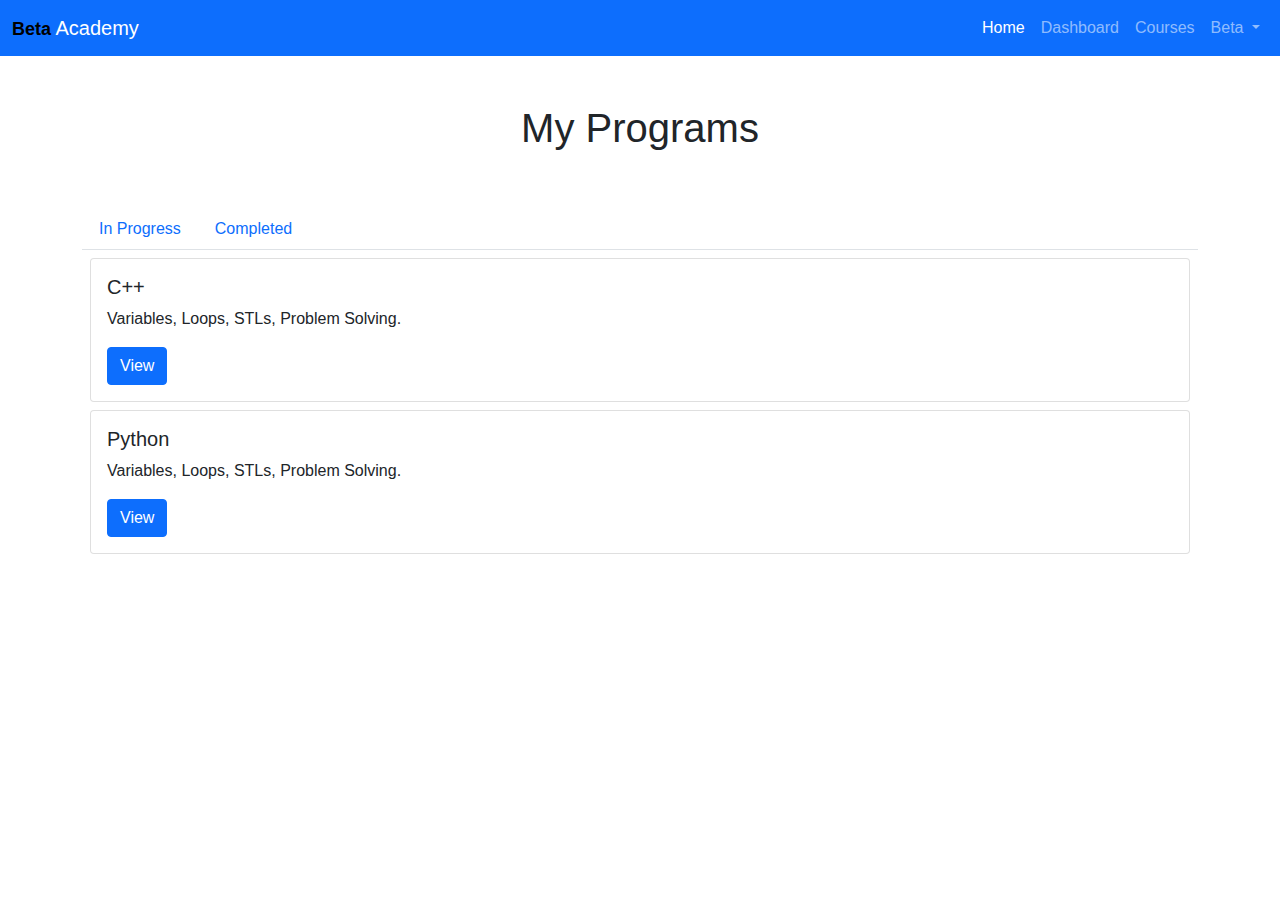
==== Html/dashboard(completed).html @ a9ca974d "dashboard+some adjustment" ====
<!DOCTYPE html>
<html lang="en">
<head>
    <meta charset="UTF-8">
    <meta name="viewport" content="width=device-width, initial-scale=1.0">
    <title>Dashboard</title>
    <link rel="stylesheet" href="../css/bootstrap.css">
    <link rel="stylesheet" href="../css/dashboard.css">

</head>
<body>
    <nav class="navbar navbar-expand-lg navbar-dark bg-primary nav">
  <div class="container-fluid">
    <a class="navbar-brand" href="#"><span>Beta</span> Academy</a>
    <button class="navbar-toggler" type="button" data-bs-toggle="collapse" data-bs-target="#navbarScroll" aria-controls="navbarScroll" aria-expanded="false" aria-label="Toggle navigation">
      <span class="navbar-toggler-icon"></span>
    </button>
    
    <div class="collapse navbar-collapse" id="navbarScroll">
        
      <ul class="navbar-nav  my-2 my-lg-0 navbar-nav-scroll d-flex ms-auto justify-content-between" style="--bs-scroll-height: 100px;">
        
        <li class="nav-item">
          <a class="nav-link active" aria-current="page" href="Home.html">Home</a>
        </li>
        <li class="nav-item">
          <a class="nav-link " aria-current="page" href="dashboard.html">Dashboard</a>
        </li>
        
        <li class="nav-item">
          <a class="nav-link" href="courses.html">Courses</a>
        </li>
        <li class="nav-item dropdown">
          <a class="nav-link dropdown-toggle" href="#" id="navbarScrollingDropdown" role="button" data-bs-toggle="dropdown" aria-expanded="false">
            Beta
          </a>
          <ul class="dropdown-menu" aria-labelledby="navbarScrollingDropdown">
            <li><a class="dropdown-item" href="#">About Us</a></li>
            <li><a class="dropdown-item" href="https://goo.gl/maps/o9r25HqLjoBXxakd7">Location</a></li>
          </ul>
        </li>
      </ul>
    </div>
  </div>
</nav>
<div class="container">
<div class="title"><h1>My Programs</h1></div>
<ul class="nav nav-tabs">
  <li class="nav-item">
    <a class="nav-link " aria-current="page" href="dashboard.html">In Progress</a>
  </li>
  <li class="nav-item">
    <a class="nav-link" href="dashboard(completed).html">Completed</a>
  </li>
</ul>
 
<div class="card">
 
  <div class="card-body">
    <h5 class="card-title">C++</h5>
    <p class="card-text">Variables, Loops, STLs, Problem Solving.</p>
    <a href="#" class="btn btn-primary">View</a>
  </div>
</div>
<div class="card">
 
  <div class="card-body">
    <h5 class="card-title">Python</h5>
    <p class="card-text">Variables, Loops, STLs, Problem Solving.</p>
    <a href="#" class="btn btn-primary">View</a>
  </div>
</div>

</div>

<script src="../js/bootstrap.js"></script>
</body>
</html>
---- css/dashboard.css ----
*{
  font-family: "PolySans", sans-serif;
}
span{
    color: black;
    font-weight: bold;
    font-size: large;
}
.title{
    display: flex;
    justify-content: center;
    margin: 3rem;
}
.card{
    margin: 0.5rem;
}
.footertitle{
    display: flex;
    justify-content: center;
}
.footer-content{
    width: 100%;
    display: flex;
    padding-top: 40px;
    background: #1b5da3; 
    justify-content: space-evenly;
    flex-direction: column;
    height: 30vh;
    color: black;
    margin-top: 5rem;
    height: 40vh;
}
.iconlist{
    list-style: none;
    display: flex;
    justify-content: space-evenly;
}
.text{
    display: flex;
    justify-content: center;
}
.l-item:hover{
    background-color: white;
    transition-delay: 0ms;
    transition-duration: 200ms;
}
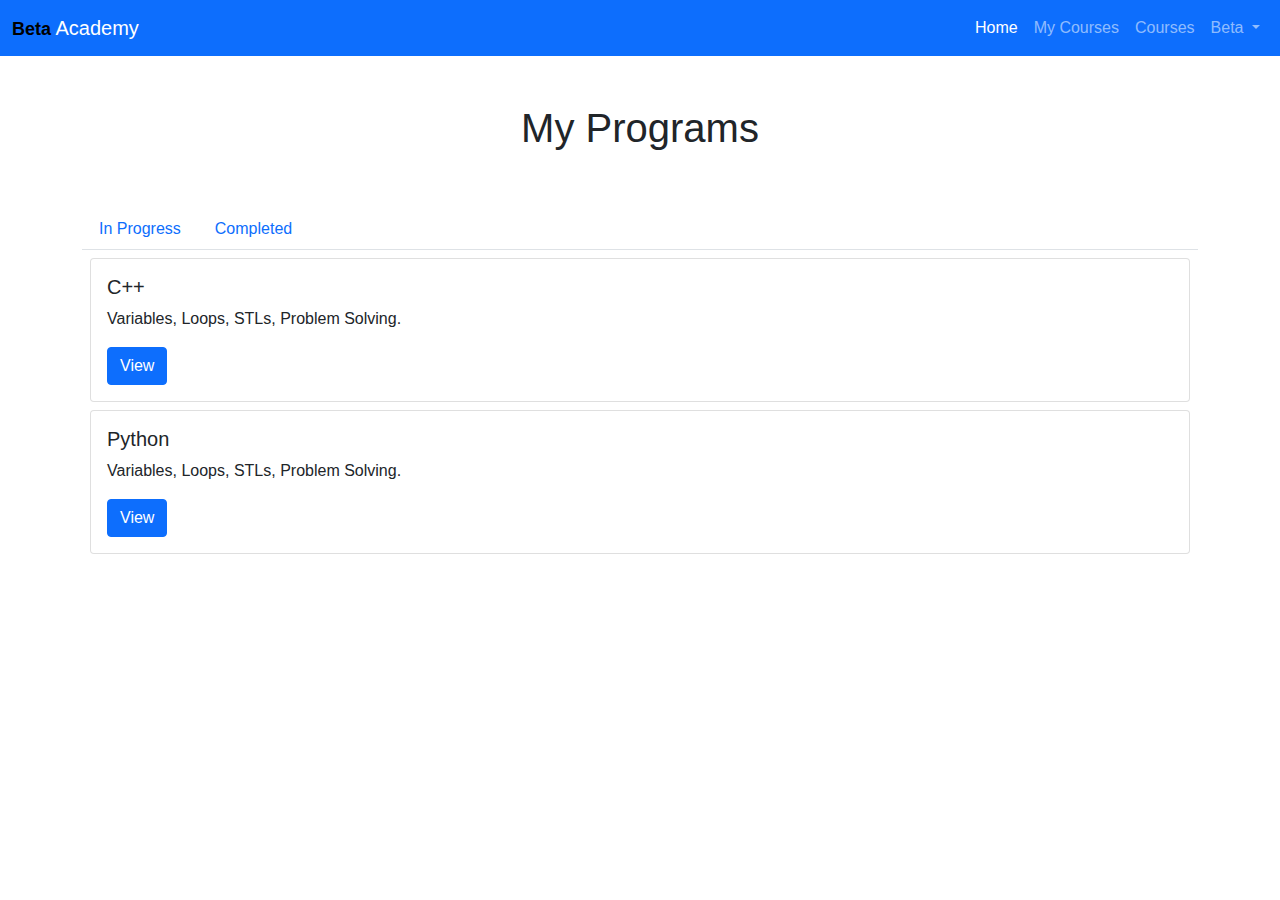
==== commit 656f50d5: "a few adjusment" ====
--- a/Html/dashboard(completed).html
+++ b/Html/dashboard(completed).html
@@ -3,7 +3,7 @@
 <head>
     <meta charset="UTF-8">
     <meta name="viewport" content="width=device-width, initial-scale=1.0">
-    <title>Dashboard</title>
+    <title>My Courses</title>
     <link rel="stylesheet" href="../css/bootstrap.css">
     <link rel="stylesheet" href="../css/dashboard.css">
 
@@ -11,7 +11,7 @@
 <body>
     <nav class="navbar navbar-expand-lg navbar-dark bg-primary nav">
   <div class="container-fluid">
-    <a class="navbar-brand" href="#"><span>Beta</span> Academy</a>
+    <a class="navbar-brand" href="Home.html"><span>Beta</span> Academy</a>
     <button class="navbar-toggler" type="button" data-bs-toggle="collapse" data-bs-target="#navbarScroll" aria-controls="navbarScroll" aria-expanded="false" aria-label="Toggle navigation">
       <span class="navbar-toggler-icon"></span>
     </button>
@@ -24,7 +24,7 @@
           <a class="nav-link active" aria-current="page" href="Home.html">Home</a>
         </li>
         <li class="nav-item">
-          <a class="nav-link " aria-current="page" href="dashboard.html">Dashboard</a>
+          <a class="nav-link " aria-current="page" href="dashboard.html">My Courses</a>
         </li>
         
         <li class="nav-item">
--- a/css/dashboard.css
+++ b/css/dashboard.css
@@ -39,8 +39,4 @@
     display: flex;
     justify-content: center;
 }
-.l-item:hover{
-    background-color: white;
-    transition-delay: 0ms;
-    transition-duration: 200ms;
-}+
